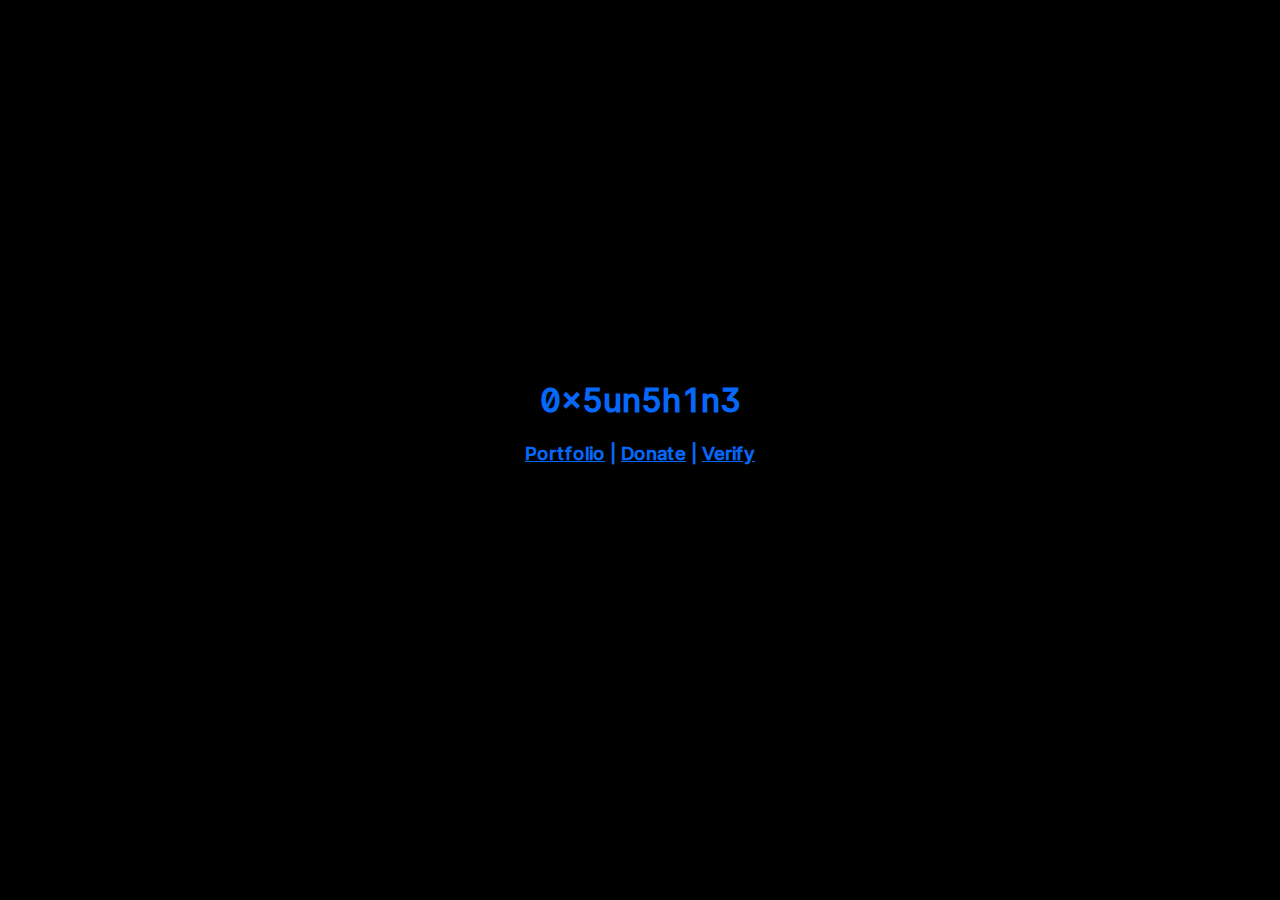
==== index.html @ b12e7127 "Update index.html" ====
<!DOCTYPE html>
<html lang="en">

   <head>
      <title>0x5un5h1n3</title>
      <link rel="stylesheet" href="assets/style.css" />
      <link rel="shortcut icon" href="img/favicon.png" />
   </head>
   
   <body class="dark-theme">
      <div class="fullscreen">
         <h1><span class="trippy">0x5un5h1n3</span></h1>
         <h3><span class="trippy"><a href = "#" target="_blank" 
            rel="noopener noreferrer">Portfolio</a> 
            | <a href = "https://0x5un5h1n3.gitlab.io/donate">Donate</a>
            | <a href = "https://keyoxide.org/hkp/E7722010D9E1010C9C2C4054820C9C02C1229C58" target="_blank"
            rel="noopener noreferrer">Verify</a></span>
         </h3>
      </div>
   </body>
   
</html>
---- assets/style.css ----
@font-face{
  font-family:Inter;
  font-style:normal;
  font-weight:400;
  font-feature-settings:"liga","tnum","case","calt","zero","ss01","locl";
  src:url(Inter-Medium.woff) format("woff2"),url(Inter-Medium.woff2) format("woff");
  font-display:swap
}

body.dark-theme{
    --background:#000000;
}

.fullscreen {
    text-align: center;
    position: absolute;
    top: 40%;
    bottom: 50%;
    width: 100%; 
}

.trippy {
    color: rgb(6, 103, 248);
    animation: trippy 10s linear infinite;
  }
  
  @keyframes trippy {
    from {
      filter: hue-rotate(0deg);
    }
  
    to {
      filter: hue-rotate(360deg);
    }
  }

  .trippy-white {
    color: rgb(255, 255, 255);
    animation: trippy 10s linear infinite;
  }
  
  @keyframes trippy {
    from {
      filter: hue-rotate(0deg);
    }
  
    to {
      filter: hue-rotate(360deg);
    }
  }  

a {
  background-color:#fff;
  background-color:var(--background);
  color:#222;
  color:var(--color);
}

body{
    margin:0;
    padding:0;
    word-wrap: break-word; 
    font-family:Inter,-apple-system,BlinkMacSystemFont,Roboto,Segoe UI,Helvetica,Arial,sans-serif;
    font-size:1rem;
    font-weight:500;
    background-color:#fff;
    background-color:var(--background);
    color:#222;
    color:var(--color);
}

@media screen and (min-width:320px){
  .minimize-text{
  margin: 1rem;
  word-wrap: break-word; 
  border: none; 
  }

  .fullscreen {
    text-align: center;
    position: absolute;
    top: 40%;
    bottom: 60%;
    width: 100%; 
  }
  
}
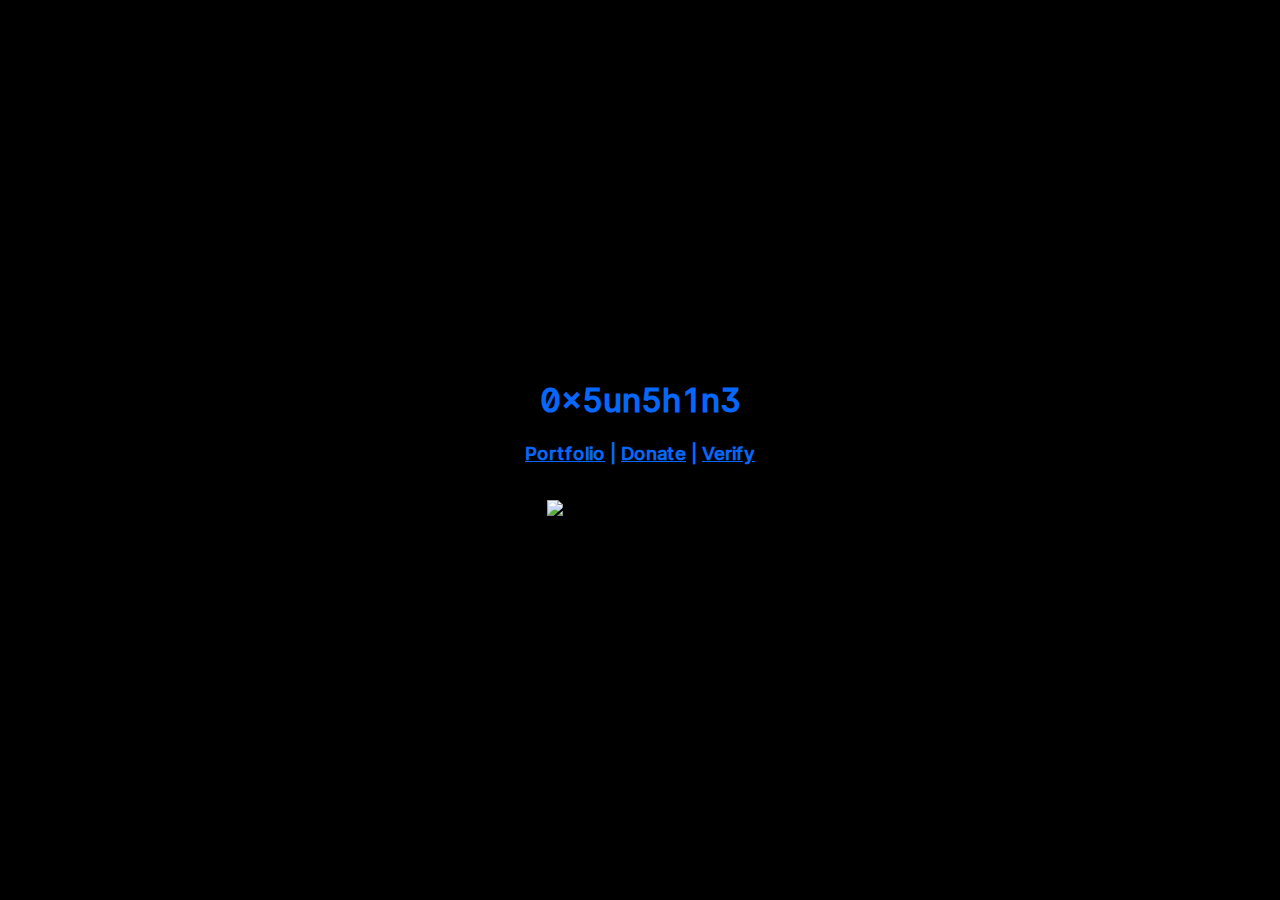
==== commit 8dc5b025: "Add website counter" ====
--- a/index.html
+++ b/index.html
@@ -1,22 +1,40 @@
 <!DOCTYPE html>
 <html lang="en">
+  <head>
+    <title>0x5un5h1n3</title>
+    <link rel="stylesheet" href="assets/style.css" />
+    <link rel="shortcut icon" href="img/favicon.png" />
+  </head>
 
-   <head>
-      <title>0x5un5h1n3</title>
-      <link rel="stylesheet" href="assets/style.css" />
-      <link rel="shortcut icon" href="img/favicon.png" />
-   </head>
-   
-   <body class="dark-theme">
-      <div class="fullscreen">
-         <h1><span class="trippy">0x5un5h1n3</span></h1>
-         <h3><span class="trippy"><a href = "#" target="_blank" 
-            rel="noopener noreferrer">Portfolio</a> 
-            | <a href = "https://0x5un5h1n3.gitlab.io/donate">Donate</a>
-            | <a href = "https://keyoxide.org/hkp/E7722010D9E1010C9C2C4054820C9C02C1229C58" target="_blank"
-            rel="noopener noreferrer">Verify</a></span>
-         </h3>
+  <body class="dark-theme">
+    <div class="fullscreen">
+      <h1><span class="trippy">0x5un5h1n3</span></h1>
+      <h3>
+        <span class="trippy"
+          ><a
+            href="https://bhanukafernando.gitlab.io"
+            target="_blank"
+            rel="noopener noreferrer"
+            >Portfolio</a
+          >
+          | <a href="https://0x5un5h1n3.gitlab.io/donate">Donate</a> |
+          <a
+            href="https://keyoxide.org/hkp/E7722010D9E1010C9C2C4054820C9C02C1229C58"
+            target="_blank"
+            rel="noopener noreferrer"
+            >Verify</a
+          ></span
+        >
+      </h3>
+      <div class="counter">
+        <a href="https://www.websitecounterfree.com"
+          ><img
+            src="https://www.websitecounterfree.com/c.php?d=9&id=35216&s=1"
+            border="0"
+            width="5%"
+            alt="Free Website Counter"
+        /></a>
       </div>
-   </body>
-   
-</html>+    </div>
+  </body>
+</html>
--- a/assets/style.css
+++ b/assets/style.css
@@ -1,79 +1,85 @@
-@font-face{
-  font-family:Inter;
-  font-style:normal;
-  font-weight:400;
-  font-feature-settings:"liga","tnum","case","calt","zero","ss01","locl";
-  src:url(Inter-Medium.woff) format("woff2"),url(Inter-Medium.woff2) format("woff");
-  font-display:swap
+@font-face {
+  font-family: Inter;
+  font-style: normal;
+  font-weight: 400;
+  font-feature-settings: "liga", "tnum", "case", "calt", "zero", "ss01", "locl";
+  src: url(Inter-Medium.woff) format("woff2"),
+    url(Inter-Medium.woff2) format("woff");
+  font-display: swap;
 }
 
-body.dark-theme{
-    --background:#000000;
+body.dark-theme {
+  --background: #000000;
 }
 
 .fullscreen {
-    text-align: center;
-    position: absolute;
-    top: 40%;
-    bottom: 50%;
-    width: 100%; 
+  text-align: center;
+  position: absolute;
+  top: 40%;
+  bottom: 50%;
+  width: 100%;
+}
+
+.counter {
+  padding-top: 1rem;
 }
 
 .trippy {
-    color: rgb(6, 103, 248);
-    animation: trippy 10s linear infinite;
-  }
-  
-  @keyframes trippy {
-    from {
-      filter: hue-rotate(0deg);
-    }
-  
-    to {
-      filter: hue-rotate(360deg);
-    }
+  color: rgb(6, 103, 248);
+  animation: trippy 10s linear infinite;
+}
+
+@keyframes trippy {
+  from {
+    filter: hue-rotate(0deg);
   }
 
-  .trippy-white {
-    color: rgb(255, 255, 255);
-    animation: trippy 10s linear infinite;
+  to {
+    filter: hue-rotate(360deg);
   }
-  
-  @keyframes trippy {
-    from {
-      filter: hue-rotate(0deg);
-    }
-  
-    to {
-      filter: hue-rotate(360deg);
-    }
-  }  
+}
+
+.trippy-white {
+  color: rgb(255, 255, 255);
+  animation: trippy 10s linear infinite;
+}
+
+@keyframes trippy {
+  from {
+    filter: hue-rotate(0deg);
+  }
+
+  to {
+    filter: hue-rotate(360deg);
+  }
+}
 
 a {
-  background-color:#fff;
-  background-color:var(--background);
-  color:#222;
-  color:var(--color);
+  background-color: #fff;
+  background-color: var(--background);
+  color: #222;
+  color: var(--color);
 }
 
-body{
-    margin:0;
-    padding:0;
-    word-wrap: break-word; 
-    font-family:Inter,-apple-system,BlinkMacSystemFont,Roboto,Segoe UI,Helvetica,Arial,sans-serif;
-    font-size:1rem;
-    font-weight:500;
-    background-color:#fff;
-    background-color:var(--background);
-    color:#222;
-    color:var(--color);
+body {
+  margin: 0;
+  padding: 0;
+  word-wrap: break-word;
+  font-family: Inter, -apple-system, BlinkMacSystemFont, Roboto, Segoe UI,
+    Helvetica, Arial, sans-serif;
+  font-size: 1rem;
+  font-weight: 500;
+  background-color: #fff;
+  background-color: var(--background);
+  color: #222;
+  color: var(--color);
 }
 
-@media screen and (min-width:320px){
-  .minimize-text{
-  margin: 1rem;
-  word-wrap: break-word; 
-  border: none; 
+@media screen and (min-width: 320px) {
+  .minimize-text {
+    margin: 1rem;
+    word-wrap: break-word;
+    border: none;
   }
 
   .fullscreen {
@@ -81,7 +87,6 @@
     position: absolute;
     top: 40%;
     bottom: 60%;
-    width: 100%; 
+    width: 100%;
   }
-  
-}+}
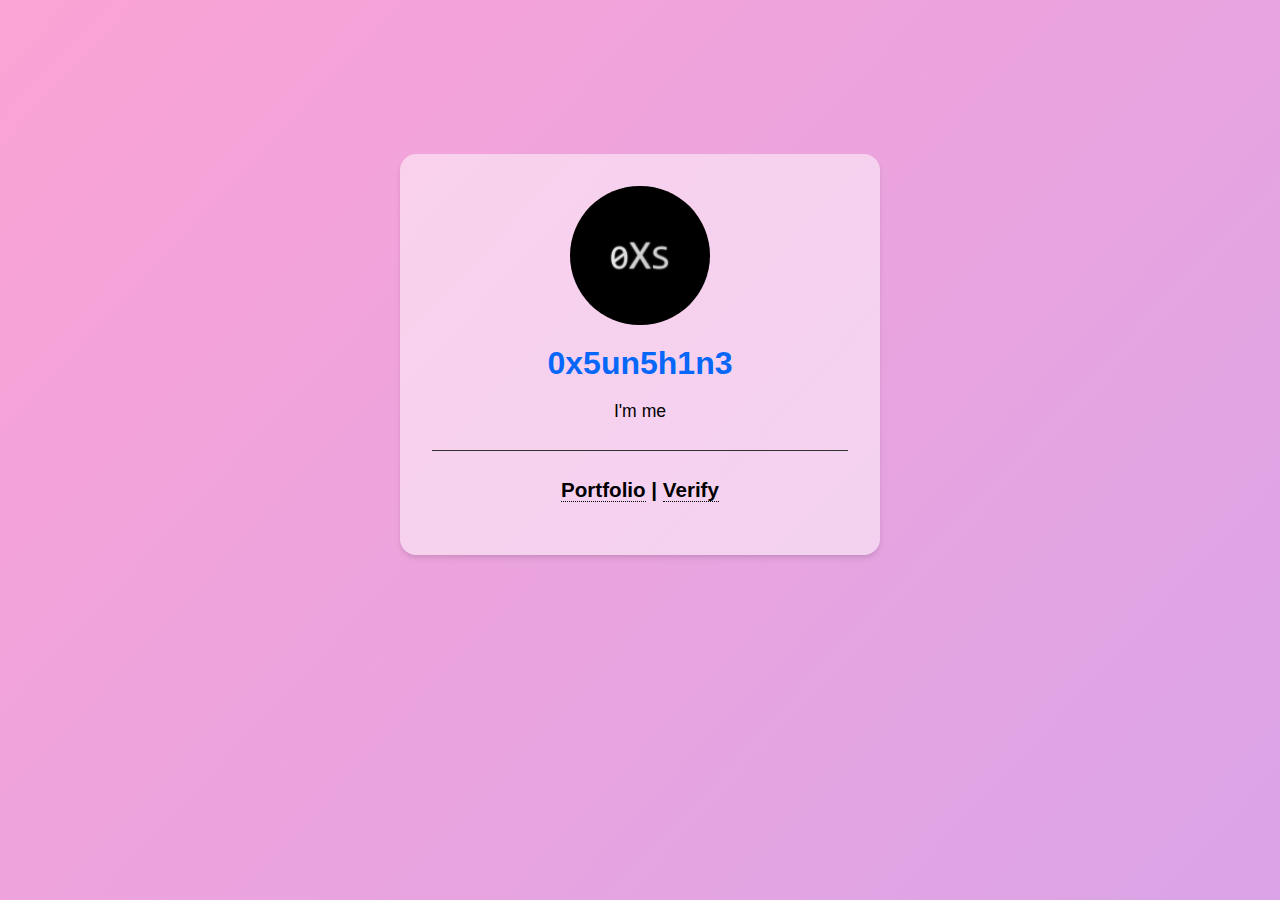
==== commit b973163c: "Update Frontend UI" ====
--- a/index.html
+++ b/index.html
@@ -2,39 +2,47 @@
 <html lang="en">
   <head>
     <title>0x5un5h1n3</title>
+    <meta name="viewport" content="width=device-width" />
     <link rel="stylesheet" href="assets/style.css" />
     <link rel="shortcut icon" href="img/favicon.png" />
   </head>
 
-  <body class="dark-theme">
-    <div class="fullscreen">
-      <h1><span class="trippy">0x5un5h1n3</span></h1>
-      <h3>
-        <span class="trippy"
-          ><a
-            href="https://bhanukafernando.gitlab.io"
-            target="_blank"
-            rel="noopener noreferrer"
-            >Portfolio</a
+  <body>
+    <main>
+      <div id="profile-picture-container">
+        <img alt="0x5un5h1n3" id="profile-picture" src="./img/profile.png" />
+      </div>
+      <h1 id="name">
+        <span class="trippy">0x5un5h1n3</span>
+        <a
+          id="verification"
+          style="text-decoration: none; border: 0"
+          href="https://keyoxide.org/hkp/E7722010D9E1010C9C2C4054820C9C02C1229C58"
+          ><i class="omg-icon omg-verified"></i
+        ></a>
+      </h1>
+      <div id="bio">
+        <p>I'm me</p>
+        <hr />
+
+        <h3>
+          <span
+            ><a
+              href="https://bhanukafernando.gitlab.io"
+              target="_blank"
+              rel="noopener noreferrer"
+              >Portfolio</a
+            >
+            |
+            <a
+              href="https://keyoxide.org/hkp/E7722010D9E1010C9C2C4054820C9C02C1229C58"
+              target="_blank"
+              rel="noopener noreferrer"
+              >Verify</a
+            ></span
           >
-          | <a href="https://0x5un5h1n3.gitlab.io/donate">Donate</a> |
-          <a
-            href="https://keyoxide.org/hkp/E7722010D9E1010C9C2C4054820C9C02C1229C58"
-            target="_blank"
-            rel="noopener noreferrer"
-            >Verify</a
-          ></span
-        >
-      </h3>
-      <div class="counter">
-        <a href="https://www.websitecounterfree.com"
-          ><img
-            src="https://www.websitecounterfree.com/c.php?d=9&id=35216&s=1"
-            border="0"
-            width="5%"
-            alt="Free Website Counter"
-        /></a>
+        </h3>
       </div>
-    </div>
+    </main>
   </body>
 </html>
--- a/assets/style.css
+++ b/assets/style.css
@@ -8,20 +8,12 @@
   font-display: swap;
 }
 
-body.dark-theme {
-  --background: #000000;
-}
-
 .fullscreen {
   text-align: center;
   position: absolute;
   top: 40%;
-  bottom: 50%;
+  bottom: 5000%;
   width: 100%;
-}
-
-.counter {
-  padding-top: 1rem;
 }
 
 .trippy {
@@ -54,39 +46,277 @@
   }
 }
 
-a {
-  background-color: #fff;
-  background-color: var(--background);
-  color: #222;
-  color: var(--color);
+* {
+  box-sizing: border-box;
 }
 
 body {
+  font-size: 1.2em;
   margin: 0;
-  padding: 0;
+  padding: 2em;
+  font-family: "Mint Grotesk", sans-serif;
+  background: linear-gradient(
+    0deg,
+    rgba(26, 151, 152, 1) 0%,
+    rgba(191, 114, 240, 1) 100%
+  );
+  background-repeat: no-repeat;
+  background-attachment: fixed;
+  height: 100%;
+  overflow-wrap: break-word;
+}
+
+main {
+  display: block;
+  max-width: 30em;
+  border-radius: 1em;
+  margin: 0 auto;
+  text-align: center;
+  background: rgba(255, 255, 255, 0.5);
+  padding: 2em;
+}
+
+h1 {
+  margin: 0;
+}
+
+#profile-items {
+  padding: 0.5em 0 0 0;
+  margin: 1.5em 0 0 0;
+}
+
+#profile-items :is(h1, h2, h3, h4, h5, h6) {
+  text-align: left;
+  margin: 0;
+}
+
+#profile-items h1 {
+  font-size: 1.2em;
+}
+#profile-items h2 {
+  font-size: 1.2em;
+}
+#profile-items h3 {
+  font-size: 1.2em;
+}
+#profile-items h4 {
+  font-size: 1.1em;
+}
+#profile-items h5 {
+  font-size: 1.1em;
+}
+#profile-items h6 {
+  font-size: 1.1em;
+}
+
+#profile-picture-container {
+  margin: auto;
+  color: #555;
+  margin-bottom: 1em;
+}
+
+#profile-picture {
+  border-radius: 5em;
+  height: 8.7em;
+}
+
+#pronouns {
+  margin: 0 0 1em 0;
+  color: #666;
+}
+
+#pronouns a:link,
+#pronouns a:visited,
+#pronouns a:hover,
+#pronouns a:active {
+  color: #666;
+}
+
+#details {
+  margin: 1em 0;
+}
+
+#location {
+  display: inline-block;
+}
+
+#occupation {
+  display: inline-block;
+}
+
+#location,
+#occupation {
+  margin: 0.5em;
+  padding: 0 0.5em;
+}
+
+#bio {
+  text-align: center;
+  font-size: 110%;
+  line-height: 140%;
+}
+
+#footer {
+  margin: 0;
+  margin-top: 5em;
+  color: #555;
+  text-align: center;
+}
+
+#footer a:link,
+#footer a:visited,
+#footer a:hover,
+#footer a:active {
+  color: #555;
+  text-decoration: none;
+  border: 0;
+}
+
+#prami {
+  width: 2em;
+}
+
+ul {
+  text-align: left;
+}
+
+li {
+  line-height: 170%;
+}
+
+a:link,
+a:visited {
+  color: #000;
+  text-decoration-color: #555;
+  text-decoration: none;
+  border-bottom: 1px dotted #000;
+}
+a:hover,
+a:active {
+  color: #000;
+  text-decoration-color: #000;
+  text-decoration: none;
+  border-bottom: 2px solid #000;
+}
+
+.logotype {
+  color: #f783ac;
+  font-family: "omg.lol";
+}
+
+#verification {
+  font-size: 80%;
+  color: #0089cf;
+}
+
+#now {
+  margin-top: 2em;
+  text-align: left !important;
+}
+
+hr {
+  border: 0;
+  height: 1px;
+  background: #333;
+  margin: 1.5em 0;
+}
+
+@media (max-width: 500px) {
+  body {
+    font-size: 1em;
+    padding: 1em;
+  }
+  main {
+    padding: 1.5em;
+  }
+}
+
+:root {
+  --box-shadow: 0 0 transparent, 0 0 transparent,
+    0 4px 6px -1px rgba(0, 0, 0, 0.1), 0 2px 4px -1px rgba(0, 0, 0, 0.06);
+}
+
+body {
   word-wrap: break-word;
   font-family: Inter, -apple-system, BlinkMacSystemFont, Roboto, Segoe UI,
     Helvetica, Arial, sans-serif;
   font-size: 1rem;
   font-weight: 500;
-  background-color: #fff;
-  background-color: var(--background);
-  color: #222;
-  color: var(--color);
-}
-
-@media screen and (min-width: 320px) {
-  .minimize-text {
-    margin: 1rem;
-    word-wrap: break-word;
-    border: none;
-  }
-
-  .fullscreen {
-    text-align: center;
-    position: absolute;
-    top: 40%;
-    bottom: 60%;
-    width: 100%;
-  }
-}
+  background: linear-gradient(
+    313deg,
+    #fd9696,
+    #ffe064,
+    #76f5ba,
+    #8abfff,
+    #90a6fd,
+    #b5a5fc,
+    #fba3d5
+  );
+  background-size: 1400% 1400%;
+
+  -webkit-animation: colours 15s ease infinite;
+  -moz-animation: colours 15s ease infinite;
+  -o-animation: colours 15s ease infinite;
+  animation: colours 15s ease infinite;
+}
+
+main {
+  box-shadow: var(--box-shadow);
+  margin-top: 10%;
+  margin-bottom: 10%;
+}
+
+#pfp_preview {
+  border-radius: 100% !important;
+  box-shadow: var(--box-shadow);
+}
+
+#footer {
+  margin-top: 1em;
+}
+
+/* Keyframe Stuff */
+@-webkit-keyframes colours {
+  0% {
+    background-position: 0% 50%;
+  }
+  50% {
+    background-position: 100% 50%;
+  }
+  100% {
+    background-position: 0% 50%;
+  }
+}
+@-moz-keyframes colours {
+  0% {
+    background-position: 0% 50%;
+  }
+  50% {
+    background-position: 100% 50%;
+  }
+  100% {
+    background-position: 0% 50%;
+  }
+}
+@-o-keyframes colours {
+  0% {
+    background-position: 0% 50%;
+  }
+  50% {
+    background-position: 100% 50%;
+  }
+  100% {
+    background-position: 0% 50%;
+  }
+}
+@keyframes colours {
+  0% {
+    background-position: 0% 50%;
+  }
+  50% {
+    background-position: 100% 50%;
+  }
+  100% {
+    background-position: 0% 50%;
+  }
+}
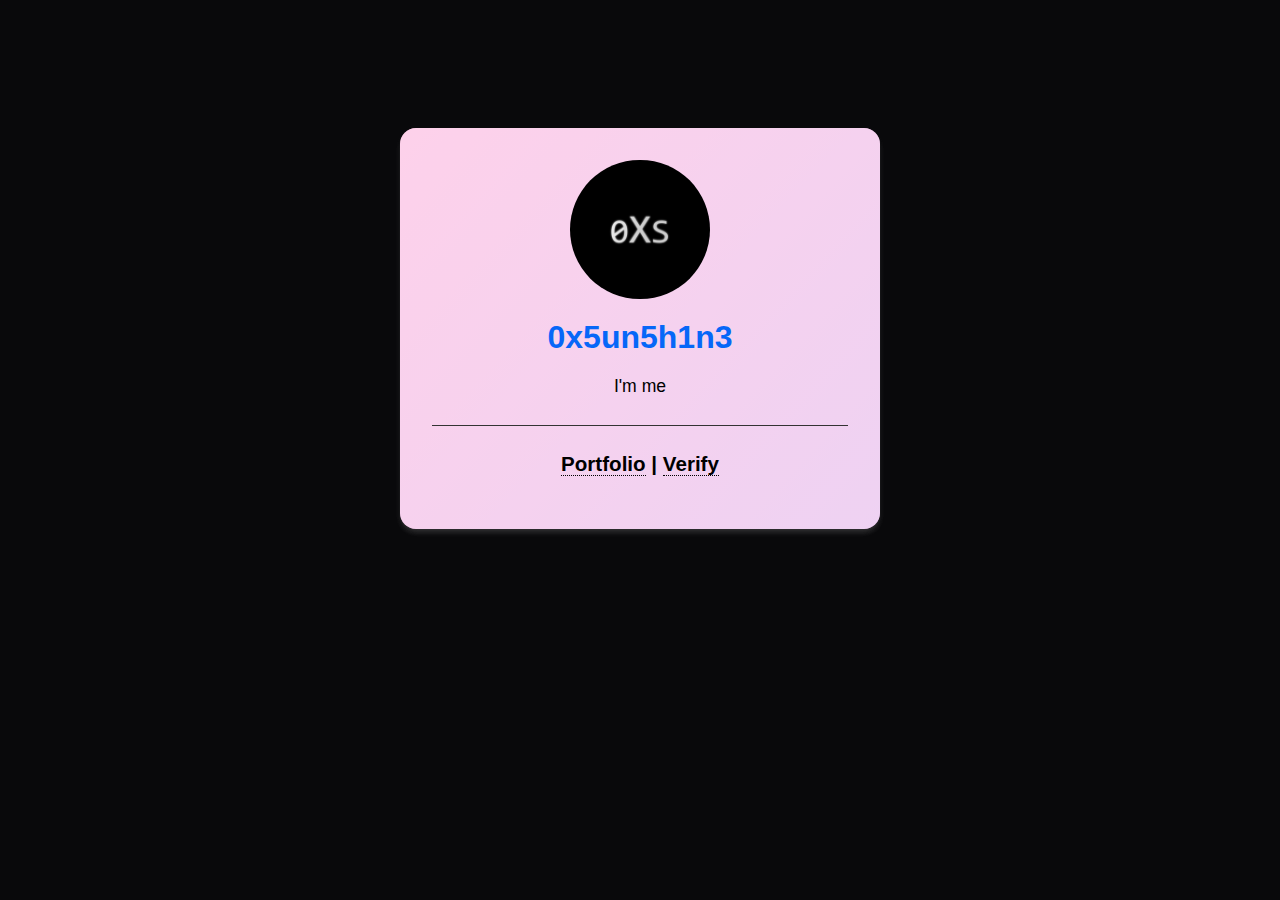
==== commit e4dacc64: "Update CSS Styles" ====
--- a/index.html
+++ b/index.html
@@ -8,41 +8,43 @@
   </head>
 
   <body>
-    <main>
-      <div id="profile-picture-container">
-        <img alt="0x5un5h1n3" id="profile-picture" src="./img/profile.png" />
-      </div>
-      <h1 id="name">
-        <span class="trippy">0x5un5h1n3</span>
-        <a
-          id="verification"
-          style="text-decoration: none; border: 0"
-          href="https://keyoxide.org/hkp/E7722010D9E1010C9C2C4054820C9C02C1229C58"
-          ><i class="omg-icon omg-verified"></i
-        ></a>
-      </h1>
-      <div id="bio">
-        <p>I'm me</p>
-        <hr />
+    <div class="container">
+      <main>
+        <div id="profile-picture-container">
+          <img alt="0x5un5h1n3" id="profile-picture" src="./img/profile.png" />
+        </div>
+        <h1 id="name">
+          <span class="trippy">0x5un5h1n3</span>
+          <a
+            id="verification"
+            style="text-decoration: none; border: 0"
+            href="https://keyoxide.org/hkp/E7722010D9E1010C9C2C4054820C9C02C1229C58"
+            ><i class="omg-icon omg-verified"></i
+          ></a>
+        </h1>
+        <div id="bio">
+          <p>I'm me</p>
+          <hr />
 
-        <h3>
-          <span
-            ><a
-              href="https://bhanukafernando.gitlab.io"
-              target="_blank"
-              rel="noopener noreferrer"
-              >Portfolio</a
+          <h3>
+            <span
+              ><a
+                href="https://bhanukafernando.gitlab.io"
+                target="_blank"
+                rel="noopener noreferrer"
+                >Portfolio</a
+              >
+              |
+              <a
+                href="https://keyoxide.org/hkp/E7722010D9E1010C9C2C4054820C9C02C1229C58"
+                target="_blank"
+                rel="noopener noreferrer"
+                >Verify</a
+              ></span
             >
-            |
-            <a
-              href="https://keyoxide.org/hkp/E7722010D9E1010C9C2C4054820C9C02C1229C58"
-              target="_blank"
-              rel="noopener noreferrer"
-              >Verify</a
-            ></span
-          >
-        </h3>
-      </div>
-    </main>
+          </h3>
+        </div>
+      </main>
+    </div>
   </body>
 </html>
--- a/assets/style.css
+++ b/assets/style.css
@@ -53,13 +53,8 @@
 body {
   font-size: 1.2em;
   margin: 0;
-  padding: 2em;
   font-family: "Mint Grotesk", sans-serif;
-  background: linear-gradient(
-    0deg,
-    rgba(26, 151, 152, 1) 0%,
-    rgba(191, 114, 240, 1) 100%
-  );
+  background: rgb(9, 9, 11);
   background-repeat: no-repeat;
   background-attachment: fixed;
   height: 100%;
@@ -227,16 +222,18 @@
     padding: 1em;
   }
   main {
-    padding: 1.5em;
+    padding: 4.5em;
+    padding-top: 14.5em;
+    padding-bottom: 14.5em;
   }
 }
 
 :root {
   --box-shadow: 0 0 transparent, 0 0 transparent,
-    0 4px 6px -1px rgba(0, 0, 0, 0.1), 0 2px 4px -1px rgba(0, 0, 0, 0.06);
-}
-
-body {
+    0 4px 6px -1px rgba(255, 255, 255, 0.1), 0 2px 4px -1px rgba(0, 0, 0, 0.06);
+}
+
+.container {
   word-wrap: break-word;
   font-family: Inter, -apple-system, BlinkMacSystemFont, Roboto, Segoe UI,
     Helvetica, Arial, sans-serif;
@@ -253,6 +250,12 @@
     #fba3d5
   );
   background-size: 1400% 1400%;
+  max-width: 30em;
+  border-radius: 1em;
+  margin: 0 auto;
+  box-shadow: var(--box-shadow);
+  margin-top: 10%;
+  margin-bottom: 10%;
 
   -webkit-animation: colours 15s ease infinite;
   -moz-animation: colours 15s ease infinite;
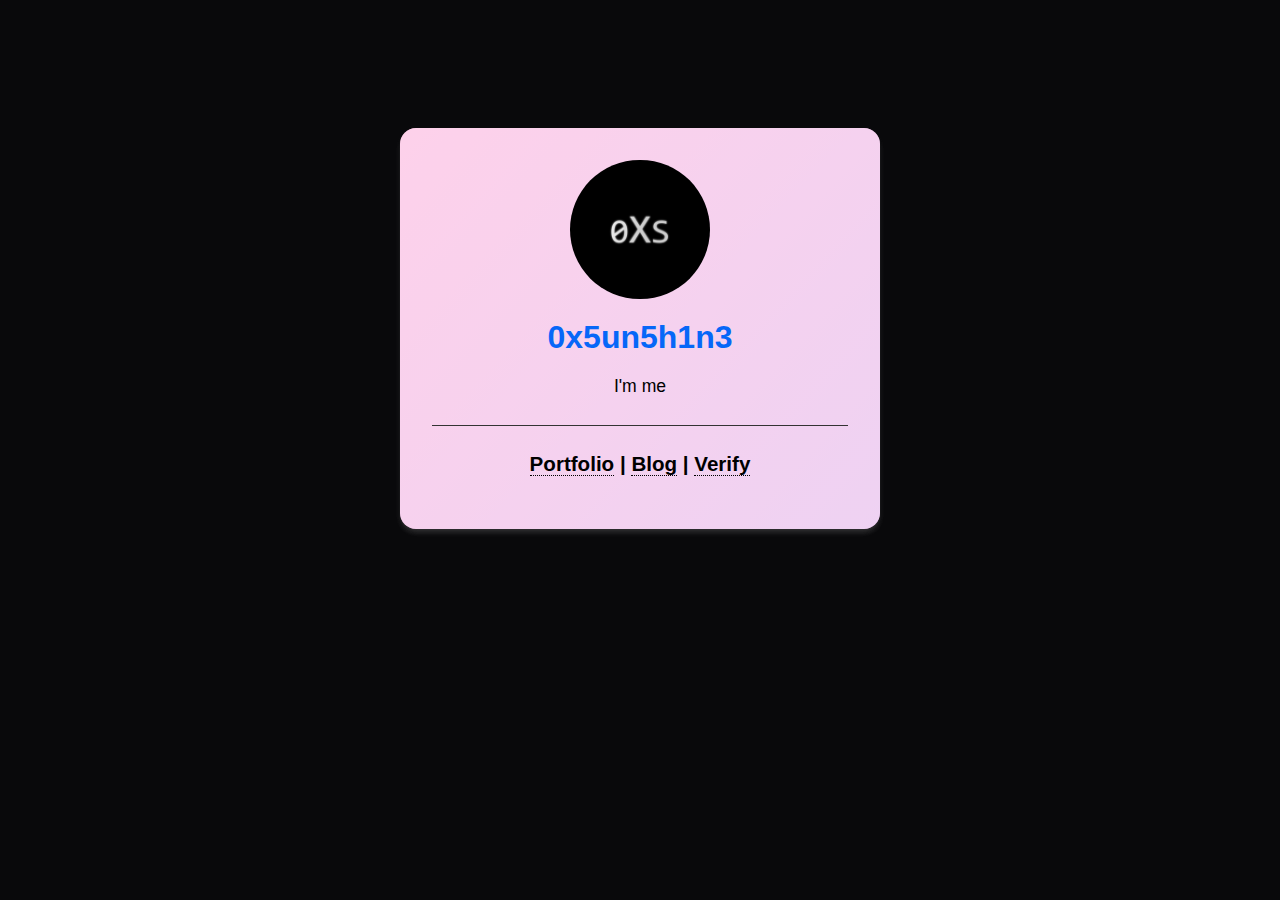
==== commit 4fca79e0: "Add blog link" ====
--- a/index.html
+++ b/index.html
@@ -27,21 +27,25 @@
           <hr />
 
           <h3>
-            <span
-              ><a
+            <span>
+              <a
                 href="https://bhanukafernando.gitlab.io"
                 target="_blank"
                 rel="noopener noreferrer"
-                >Portfolio</a
-              >
+                >Portfolio</a>
+              |
+              <a
+              href="https://0x5un5h1n3.gitlab.io/blog"
+              target="_blank"
+              rel="noopener noreferrer"
+              >Blog</a>
               |
               <a
                 href="https://keyoxide.org/hkp/E7722010D9E1010C9C2C4054820C9C02C1229C58"
                 target="_blank"
                 rel="noopener noreferrer"
-                >Verify</a
-              ></span
-            >
+                >Verify</a>
+              </span>
           </h3>
         </div>
       </main>
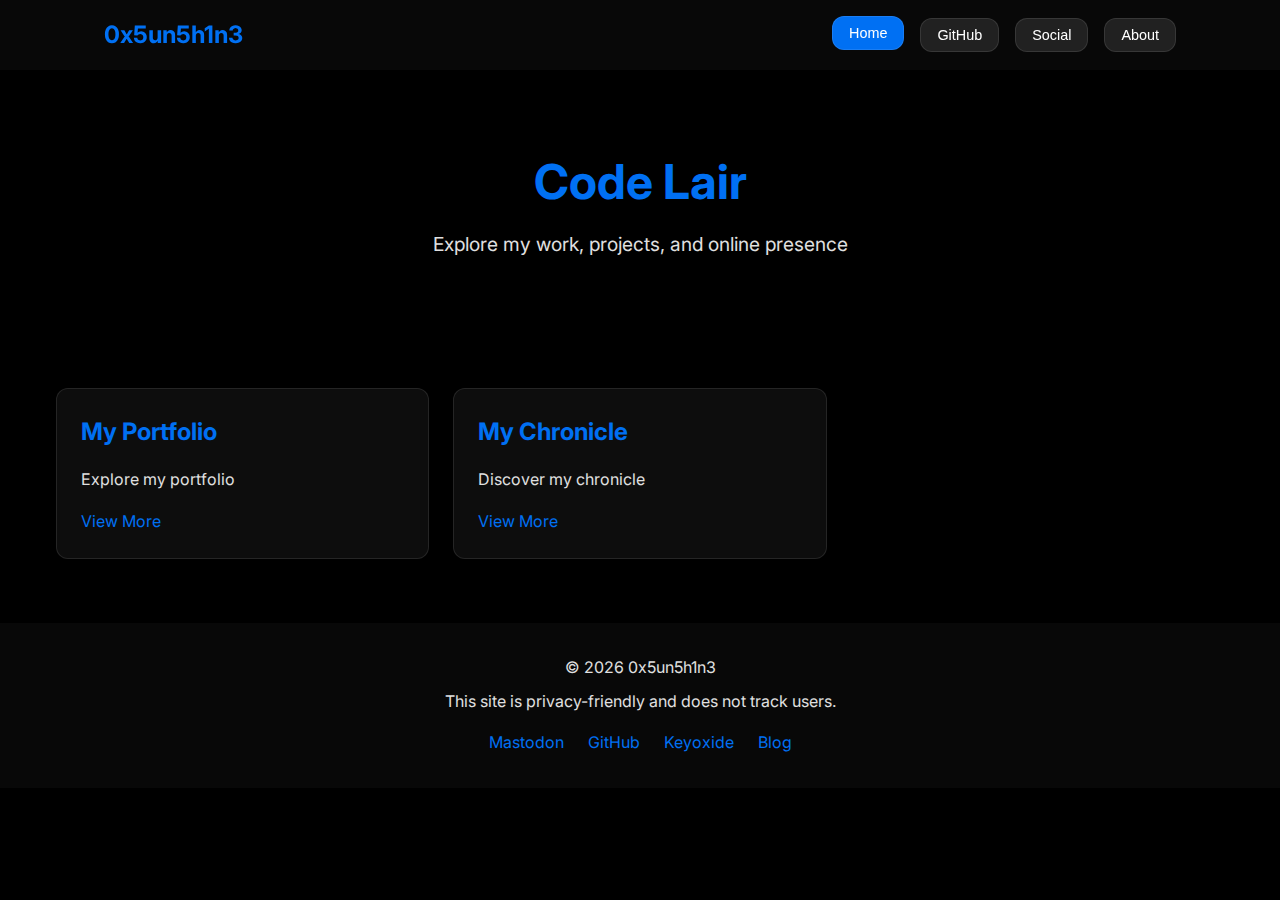
==== commit 20833e3f: "feat: 0x5un5h1n3's Code Lair" ====
--- a/index.html
+++ b/index.html
@@ -1,54 +1,112 @@
 <!DOCTYPE html>
 <html lang="en">
   <head>
-    <title>0x5un5h1n3</title>
-    <meta name="viewport" content="width=device-width" />
-    <link rel="stylesheet" href="assets/style.css" />
-    <link rel="shortcut icon" href="img/favicon.png" />
+    <meta charset="UTF-8" />
+    <meta name="viewport" content="width=device-width, initial-scale=1.0" />
+    <title>0x5un5h1n3's Code Lair</title>
+    <meta name="description" content="0x5un5h1n3's Code Lair" />
+    <link rel="canonical" href="https://0x5un5h1n3.github.io" />
+
+    <!-- OG Tags -->
+    <meta property="og:title" content="0x5un5h1n3 | Code Lair" />
+    <meta property="og:description" content="0x5un5h1n3's Code Lair" />
+    <meta property="og:url" content="https://0x5un5h1n3.github.io/" />
+    <meta
+      property="og:image"
+      content="https://0x5un5h1n3.github.io/assets/images/og.png"
+    />
+    <meta name="robots" content="noindex, nofollow" />
+
+    <link rel="stylesheet" href="css/styles.css" />
+    <link rel="icon" type="image/x-icon" href="assets/images/favicon.ico" />
   </head>
+  <body>
+    <header class="header">
+      <nav class="navbar">
+        <div class="logo">
+          <a href="index.html" aria-label="Home">0x5un5h1n3</a>
+        </div>
+        <div class="nav-buttons">
+          <button id="portfolio-btn">Home</button>
+          <button id="github-btn">GitHub</button>
+          <button id="social-btn">Social</button>
+          <button id="about-btn">About</button>
+        </div>
+      </nav>
+    </header>
+    <main>
+      <section class="hero">
+        <h1>Code Lair</h1>
+        <p>Explore my work, projects, and online presence</p>
+      </section>
+      <section id="content-container" class="content-grid">
+        <!-- Content will be dynamically inserted here -->
+      </section>
+      <div class="buttons-container">
+        <div class="load-more-button">
+          <button id="load-more">Load More</button>
+        </div>
+      </div>
+    </main>
+    <footer>
+      <div class="footer-content">
+        <p>&#169; <span id="current-year"></span> 0x5un5h1n3</p>
+        <p>This site is privacy-friendly and does not track users.</p>
+        <div class="social-links">
+          <a
+            href="https://mastodon.social/@0x5un5h1n3"
+            target="_blank"
+            rel="me noopener noreferrer"
+            >Mastodon</a
+          >
+          <a
+            href="https://github.com/0x5un5h1n3"
+            target="_blank"
+            rel="noopener noreferrer"
+            >GitHub</a
+          >
+          <a
+            href="https://keyoxide.org/hkp/E7722010D9E1010C9C2C4054820C9C02C1229C58"
+            target="_blank"
+            rel="noopener noreferrer"
+            >Keyoxide</a
+          >
+          <a
+            href="https://0x5un5h1n3.gitlab.io/blog/"
+            target="_blank"
+            rel="noopener noreferrer"
+            >Blog</a
+          >
+        </div>
+      </div>
+    </footer>
 
-  <body>
-    <div class="container">
-      <main>
-        <div id="profile-picture-container">
-          <img alt="0x5un5h1n3" id="profile-picture" src="./img/profile.png" />
-        </div>
-        <h1 id="name">
-          <span class="trippy">0x5un5h1n3</span>
-          <a
-            id="verification"
-            style="text-decoration: none; border: 0"
-            href="https://keyoxide.org/hkp/E7722010D9E1010C9C2C4054820C9C02C1229C58"
-            ><i class="omg-icon omg-verified"></i
-          ></a>
-        </h1>
-        <div id="bio">
-          <p>I'm me</p>
-          <hr />
+    <div class="loading">
+      <div class="spinner"></div>
+    </div>
 
-          <h3>
-            <span>
-              <a
-                href="https://bhanukafernando.gitlab.io"
-                target="_blank"
-                rel="noopener noreferrer"
-                >Portfolio</a>
-              |
-              <a
-              href="https://0x5un5h1n3.gitlab.io/blog"
-              target="_blank"
-              rel="noopener noreferrer"
-              >Blog</a>
-              |
-              <a
-                href="https://keyoxide.org/hkp/E7722010D9E1010C9C2C4054820C9C02C1229C58"
-                target="_blank"
-                rel="noopener noreferrer"
-                >Verify</a>
-              </span>
-          </h3>
-        </div>
-      </main>
+    <div id="about-modal" class="modal">
+      <div class="modal-content">
+        <span class="close">&times;</span>
+        <h2>About Me</h2>
+        <p>
+          Hi, I'm 0x5un5h1n3, a software engineer with a passion for technology
+          and cybersecurity.
+        </p>
+        <p>
+          This hub serves as a central point to access my various online
+          presences:
+        </p>
+        <ul>
+          <li>Portfolio: Showcasing my projects and skills</li>
+          <li>GitHub: My open-source contributions and projects</li>
+          <li>Social: Connect with me on various platforms</li>
+          <li>Blog: Read my latest articles on technology and cybersecurity</li>
+        </ul>
+        <p>Feel free to explore and connect!</p>
+      </div>
     </div>
+
+    <script src="js/script.js"></script>
   </body>
 </html>
--- a/css/styles.css
+++ b/css/styles.css
@@ -0,0 +1,409 @@
+@import url("https://fonts.googleapis.com/css2?family=Inter:wght@400;600;700&display=swap");
+
+:root {
+  --primary-color: #ffffff;
+  --secondary-color: #e0e0e0;
+  --accent-color: #0070f3;
+  --background-color: #000000;
+  --glass-bg: rgba(255, 255, 255, 0.1);
+  --glass-border: rgba(255, 255, 255, 0.2);
+  --glass-shadow: rgba(0, 0, 0, 0.5);
+  --card-bg: rgba(255, 255, 255, 0.05);
+  --card-border: rgba(255, 255, 255, 0.1);
+  --card-shadow: rgba(0, 0, 0, 0.2);
+  --blur-amount: 10px;
+  --border-radius: 12px;
+}
+
+* {
+  margin: 0;
+  padding: 0;
+  box-sizing: border-box;
+}
+
+body {
+  font-family: "Inter", sans-serif;
+  background: linear-gradient(135deg, #000000, #000000);
+  color: var(--secondary-color);
+  line-height: 1.6;
+}
+
+.header {
+  position: fixed;
+  top: 0;
+  left: 0;
+  right: 0;
+  background: rgba(10, 10, 10, 0.8);
+  backdrop-filter: blur(10px);
+  z-index: 1000;
+}
+
+.navbar {
+  display: flex;
+  justify-content: space-between;
+  align-items: center;
+  padding: 1rem 5%;
+  max-width: 1200px;
+  margin: 0 auto;
+}
+
+.logo {
+  font-size: 1.5rem;
+  font-weight: 700;
+  text-decoration: none;
+  color: var(--accent-color);
+}
+
+.nav-buttons {
+  display: flex;
+  gap: 1rem;
+}
+
+button {
+  background: var(--glass-bg);
+  color: var(--primary-color);
+  border: 1px solid var(--card-border);
+  padding: 0.5rem 1rem;
+  font-size: 0.9rem;
+  cursor: pointer;
+  border-radius: var(--border-radius);
+  transition: all 0.3s ease, transform 0.1s ease;
+}
+
+button:hover,
+button.active {
+  background: var(--accent-color);
+  color: var(--primary-color);
+  transform: translateY(-2px);
+}
+
+button:active {
+  transform: scale(0.95);
+}
+
+main {
+  padding-top: 5rem;
+  max-width: 1200px;
+  margin: 0 auto;
+}
+
+.hero {
+  text-align: center;
+  padding: 4rem 1rem;
+  background: linear-gradient(135deg, rgba(0, 0, 0, 0.7), rgba(0, 0, 0, 0.5));
+  border-radius: var(--border-radius);
+  margin-bottom: 2rem;
+}
+
+.hero h1 {
+  font-size: 3rem;
+  color: var(--accent-color);
+  margin-bottom: 0.5rem;
+}
+
+.hero p {
+  font-size: 1.2rem;
+  margin-bottom: 2rem;
+}
+
+.content-grid {
+  display: grid;
+  grid-template-columns: repeat(auto-fill, minmax(300px, 1fr));
+  gap: 1.5rem;
+  padding: 0 1rem;
+}
+
+.content-item {
+  background: var(--card-bg);
+  border: 1px solid var(--card-border);
+  border-radius: var(--border-radius);
+  padding: 1.5rem;
+  transition: all 0.3s ease;
+  cursor: pointer;
+  position: relative;
+  overflow: hidden;
+}
+
+.content-item::after {
+  content: "";
+  position: absolute;
+  top: 50%;
+  left: 50%;
+  width: 0;
+  height: 0;
+  background: radial-gradient(
+    circle,
+    rgba(255, 255, 255, 0.2) 0%,
+    rgba(255, 255, 255, 0) 70%
+  );
+  transition: width 0.5s ease-out, height 0.5s ease-out;
+  border-radius: 50%;
+}
+
+.content-item:hover::after {
+  width: 200%;
+  height: 200%;
+}
+
+.content-item:hover {
+  transform: translateY(-5px);
+  box-shadow: 0 10px 20px var(--card-shadow);
+  background: rgba(255, 255, 255, 0.1);
+}
+
+.content-item:hover {
+  transform: translateY(-5px);
+  box-shadow: 0 10px 20px var(--card-shadow);
+  background: rgba(255, 255, 255, 0.1);
+}
+
+.content-item h2 {
+  color: var(--accent-color);
+  margin-bottom: 1rem;
+}
+
+.content-item p {
+  margin-bottom: 1rem;
+}
+
+.content-item a {
+  color: var(--accent-color);
+  text-decoration: none;
+  transition: color 0.3s ease;
+}
+
+.content-item a:hover {
+  color: var(--primary-color);
+}
+
+footer {
+  text-align: center;
+  padding: 2rem 1rem;
+  background: rgba(10, 10, 10, 0.8);
+  margin-top: 2rem;
+  color: var(--secondary-color);
+}
+
+.footer-content {
+  max-width: 1200px;
+  margin: 0 auto;
+}
+
+.footer-content p {
+  margin-bottom: 0.5rem;
+}
+
+.social-links {
+  margin-top: 1rem;
+}
+
+.social-links a {
+  margin: 0 10px;
+  color: var(--accent-color);
+  text-decoration: none;
+  transition: color 0.3s ease;
+}
+
+.social-links a:hover {
+  color: var(--primary-color);
+}
+
+.loading {
+  position: fixed;
+  top: 0;
+  left: 0;
+  width: 100%;
+  height: 100%;
+  background: rgba(0, 0, 0, 0.5);
+  display: flex;
+  justify-content: center;
+  align-items: center;
+  z-index: 2000;
+  display: none;
+}
+
+.loading.show {
+  display: flex;
+}
+
+.spinner {
+  border: 8px solid var(--card-border);
+  border-top: 8px solid var(--accent-color);
+  border-radius: 50%;
+  width: 50px;
+  height: 50px;
+  animation: spin 1s linear infinite;
+}
+
+@keyframes spin {
+  0% {
+    transform: rotate(0deg);
+  }
+  100% {
+    transform: rotate(360deg);
+  }
+}
+
+.modal {
+  display: none;
+  position: fixed;
+  z-index: 1001;
+  left: 0;
+  top: 0;
+  width: 100%;
+  height: 100%;
+  overflow: auto;
+  background-color: rgba(0, 0, 0, 0.4);
+  backdrop-filter: blur(5px);
+}
+
+.modal-content {
+  background: var(--card-bg);
+  margin: 15% auto;
+  padding: 20px;
+  border: 1px solid var(--card-border);
+  border-radius: var(--border-radius);
+  width: 80%;
+  max-width: 600px;
+  box-shadow: 0 4px 20px var(--card-shadow);
+}
+
+.close {
+  color: var(--secondary-color);
+  float: right;
+  font-size: 28px;
+  font-weight: bold;
+  cursor: pointer;
+  transition: color 0.3s ease;
+}
+
+.close:hover,
+.close:focus {
+  color: var(--accent-color);
+  text-decoration: none;
+}
+
+.activity-item {
+  position: relative;
+  overflow: hidden;
+}
+
+.ripple {
+  position: absolute;
+  border-radius: 50%;
+  background-color: rgba(255, 255, 255, 0.7);
+  transform: scale(0);
+  animation: ripple 0.6s linear;
+}
+
+@keyframes ripple {
+  to {
+    transform: scale(4);
+    opacity: 0;
+  }
+}
+
+.buttons-container {
+  display: flex;
+  justify-content: center;
+  gap: 1rem;
+  margin-top: 2rem;
+}
+
+.load-more-button {
+  text-align: center;
+  margin: 2rem 0;
+  display: none;
+}
+
+.github-section .load-more-button {
+  display: block;
+}
+
+#load-more {
+  padding: 0.75rem 1.5rem;
+  font-size: 1rem;
+  max-width: 200px;
+  margin: 0 auto;
+  display: inline-block;
+}
+
+.load-more-button.show,
+.view-all-button.show {
+  display: block;
+}
+
+@media (max-width: 768px) {
+  .navbar {
+    flex-direction: column;
+    align-items: center;
+  }
+  .nav-buttons {
+    margin-top: 1rem;
+    flex-wrap: wrap;
+    justify-content: center;
+  }
+  .hero h1 {
+    font-size: 2rem;
+  }
+  .content-grid {
+    grid-template-columns: 1fr;
+  }
+  #load-more {
+    width: auto;
+    padding: 0.75rem 1.5rem;
+    margin: 1rem auto;
+  }
+}
+
+/* Add to existing styles */
+
+.logo a,
+.social-links a {
+  color: var(--accent-color);
+  text-decoration: none;
+  transition: color 0.3s ease;
+}
+
+.logo a:hover,
+.social-links a:hover {
+  color: var(--primary-color);
+}
+
+.modal {
+  display: none;
+  position: fixed;
+  z-index: 1001;
+  left: 0;
+  top: 0;
+  width: 100%;
+  height: 100%;
+  overflow: auto;
+  background-color: rgba(0, 0, 0, 0.4);
+  backdrop-filter: blur(5px);
+  opacity: 0;
+  transition: opacity 0.3s ease;
+}
+
+.modal.show {
+  opacity: 1;
+}
+
+.modal-content {
+  background: var(--card-bg);
+  margin: 15% auto;
+  padding: 20px;
+  border: 1px solid var(--card-border);
+  border-radius: var(--border-radius);
+  width: 80%;
+  max-width: 600px;
+  box-shadow: 0 4px 20px var(--card-shadow);
+  transform: scale(0.7);
+  opacity: 0;
+  transition: all 0.3s ease;
+}
+
+.modal.show .modal-content {
+  transform: scale(1);
+  opacity: 1;
+}
